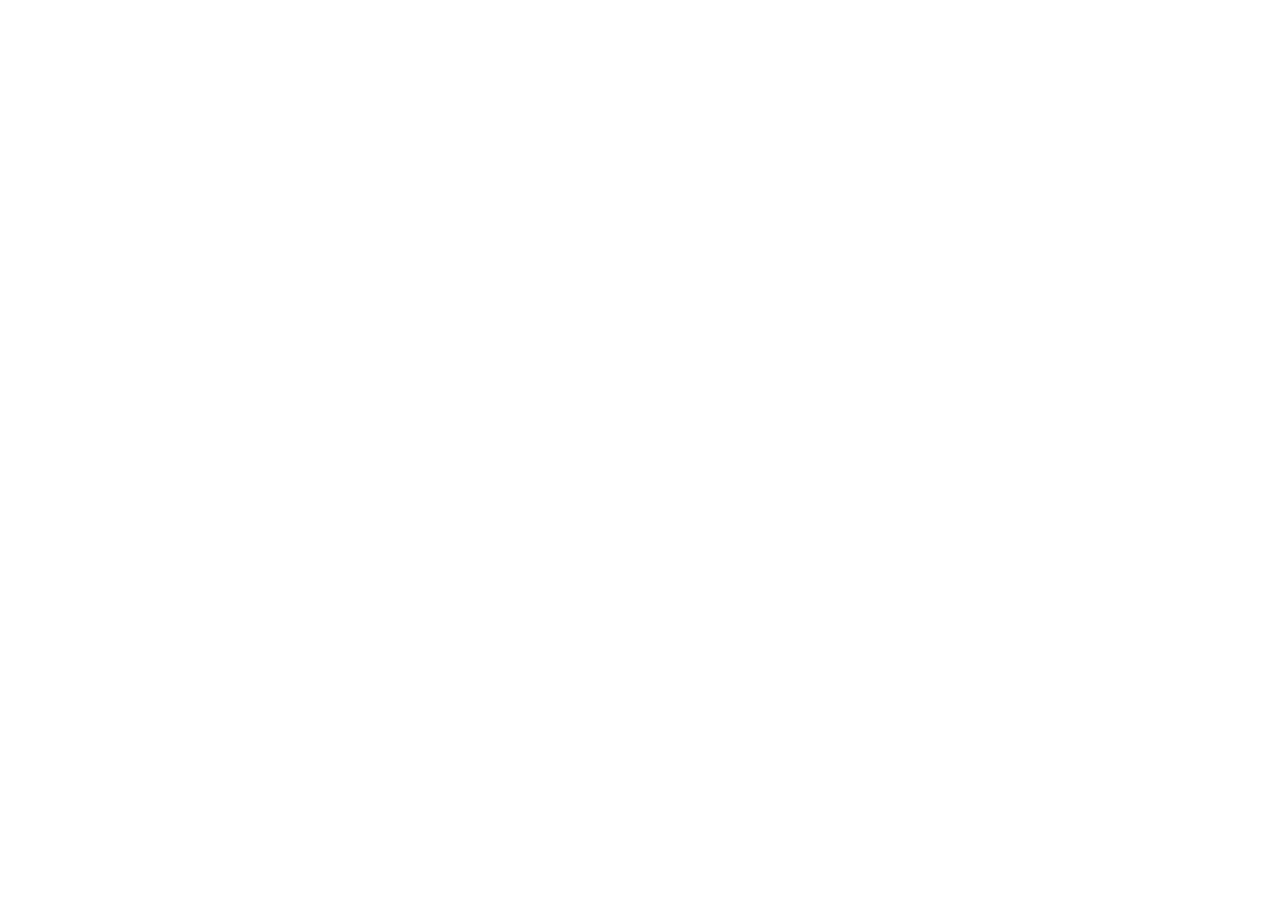
==== pages/cadastro.html @ dd163a14 "primeiro commit" ====
<!DOCTYPE html>
<html lang="en">
<head>
    <meta charset="UTF-8">
    <meta name="viewport" content="width=device-width, initial-scale=1.0">
    <title>Document</title>
</head>
<body>
   
</body>
</html>
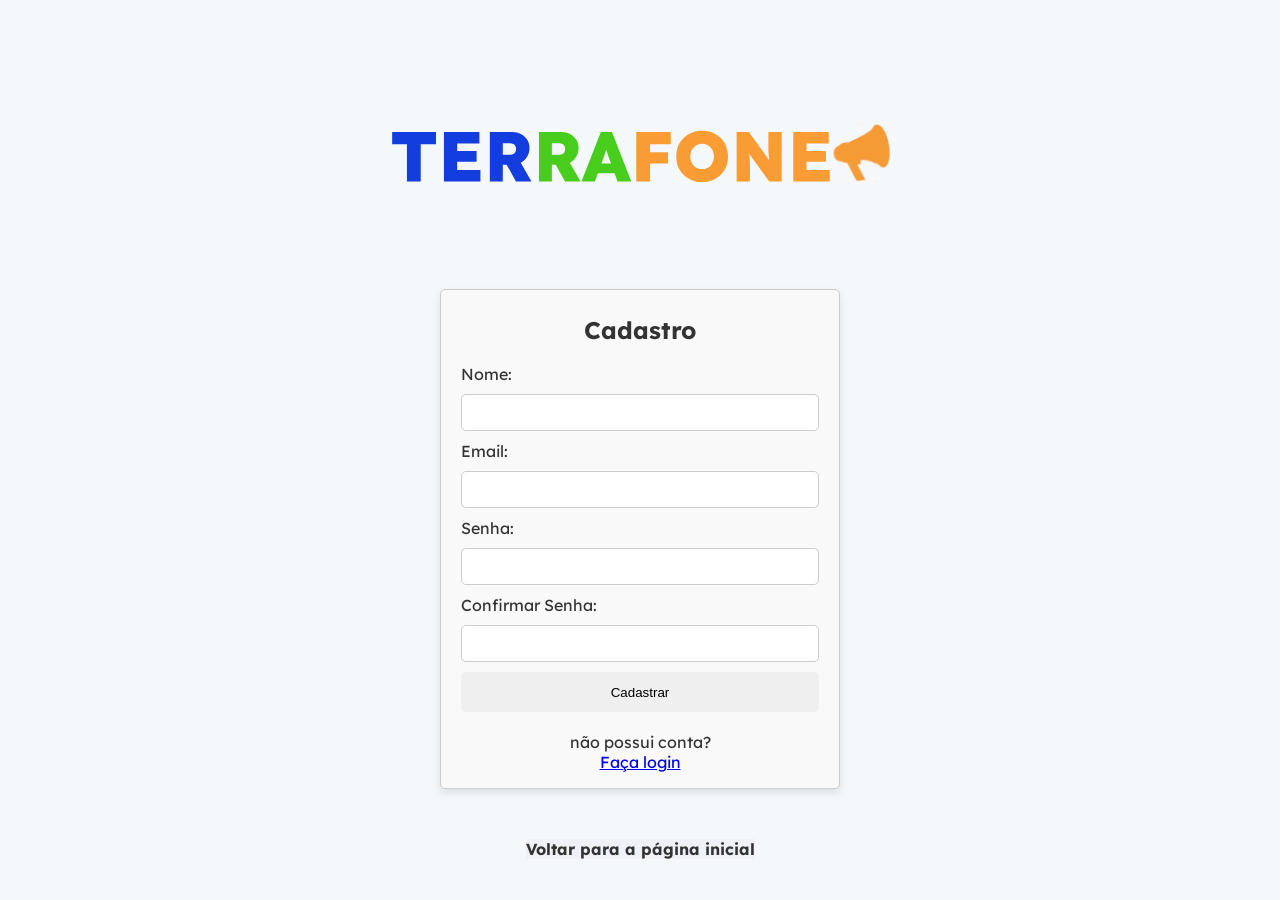
==== commit e9f428d2: "Terrafone site 0.9" ====
--- a/pages/cadastro.html
+++ b/pages/cadastro.html
@@ -3,9 +3,30 @@
 <head>
     <meta charset="UTF-8">
     <meta name="viewport" content="width=device-width, initial-scale=1.0">
-    <title>Document</title>
+    <link rel="stylesheet" href="../assets/css/cad_log.css">
+    <link rel="stylesheet" href="../assets/css/common.css">
+    <title>Cadastro</title>
 </head>
 <body>
-   
+     <img src="../assets/images/Terrafone_tL.svg" alt="Logo" class="logo">
+
+    <div class="container_cadastro">
+        <h2>Cadastro</h2>
+        <form>
+            <label for="name">Nome:</label>
+            <input type="text" id="name" name="name" required>
+            <label for="email">Email:</label>
+            <input type="email" id="email" name="email" required>
+            <label for="password">Senha:</label>
+            <input type="password" id="password" name="password" required>
+            <label for="confirm_password">Confirmar Senha:</label>
+            <input type="password" id="confirm_password" name="confirm_password" required>
+            <button type="submit">Cadastrar</button>
+        </form>
+
+        não possui conta? <a href="login.html">Faça login</a>
+    </div>
+
+    <a href="../index.html" class="voltar">Voltar para a página inicial</a>
 </body>
 </html>
--- a/assets/css/cad_log.css
+++ b/assets/css/cad_log.css
@@ -0,0 +1,149 @@
+body {
+    display: flex;
+    align-items: center;
+    justify-content: center;
+    height: 100vh;
+    flex-direction: column;
+}
+h2 {
+    margin-top: 10px;
+}
+
+input {
+    width: 100%;
+    padding: 10px;
+    margin: 10px 0;
+    border: 1px solid #ccc;
+    border-radius: 5px;
+}
+
+.container_login {
+    display: flex;
+    flex-direction: column;
+    align-items: center;
+    justify-content: center;
+    width: 400px;
+    height: 400px;
+    padding: 20px;
+    border: 1px solid #ccc;
+    border-radius: 5px;
+    background-color: #f9f9f9;
+    box-shadow: 0 4px 8px rgba(0, 0, 0, 0.1);
+    
+}
+.container_login button {
+    justify-content: center;
+    width: 100%;
+    height: 40px;
+    margin-bottom: 20px;
+    border: none;
+    border-radius: 5px;
+    
+    
+    
+}
+.container_login button:hover {
+    justify-content: center;
+    width: 100%;
+    height: 40px;
+    margin-bottom: 20px;
+    border: none;
+    border-radius: 5px;
+    background-color: #333;
+    
+    
+}
+
+.logo {
+    width: 500px;
+    top: 100px;
+    margin-bottom: 90px;
+    box-sizing: content-box;
+}
+
+.voltar {
+
+    position: absolute;
+    background-color: #f0f1f7;
+    margin-top: 20px;
+    text-decoration: none;
+    color: #333;
+    font-weight: bold;
+    top: 91%;
+} 
+
+.container_cadastro {
+    display: flex;
+    flex-direction: column;
+    align-items: center;
+    justify-content: center;
+    width: 400px;
+    height: 500px;
+    padding: 20px;
+    border: 1px solid #ccc;
+    border-radius: 5px;
+    background-color: #f9f9f9;
+    box-shadow: 0 4px 8px rgba(0, 0, 0, 0.1);
+    
+}
+.container_cadastro button {
+    justify-content: center;
+    width: 100%;
+    height: 40px;
+    margin-bottom: 20px;
+    border: none;
+    border-radius: 5px;
+    
+    
+}
+.container_cadastro button:hover {
+    justify-content: center;
+    width: 100%;
+    height: 40px;
+    margin-bottom: 20px;
+    border: none;
+    border-radius: 5px;
+    background-color: #333;
+    
+    
+}
+
+@media (max-width: 600px) {
+    .logo {
+        width: 400px;
+        top: 50px;
+    }
+    .container_login {
+        width: 90%;
+        height: auto;
+        padding: 20px;
+    }
+     .container_cadastro     {
+        width: 90%;
+        height: auto;
+        padding: 20px;
+    }
+}
+
+@media (max-width: 400px) {
+    .logo {
+        width: 300px;
+        top: 50px;
+    }
+    .container_login {
+        width: 90%;
+        height: auto;
+        padding: 20px;
+    }
+     .container_cadastro     {
+        width: 90%;
+        height: auto;
+        padding: 20px;
+    }
+}
+
+@media (max-height: 800px) {
+    .voltar {
+        top: 93%;
+    }
+}
--- a/assets/css/common.css
+++ b/assets/css/common.css
@@ -0,0 +1,13 @@
+@import url('https://fonts.googleapis.com/css2?family=Lexend+Deca:wght@100..900&display=swap');
+body {
+    margin: 0;
+    font-family: 'Lexend Deca', sans-serif;
+    background-color: #f5f8fa;
+    color: #333;
+    overflow-x: hidden;
+    max-width: 100%;
+}
+
+* {
+    box-sizing: border-box;
+}
